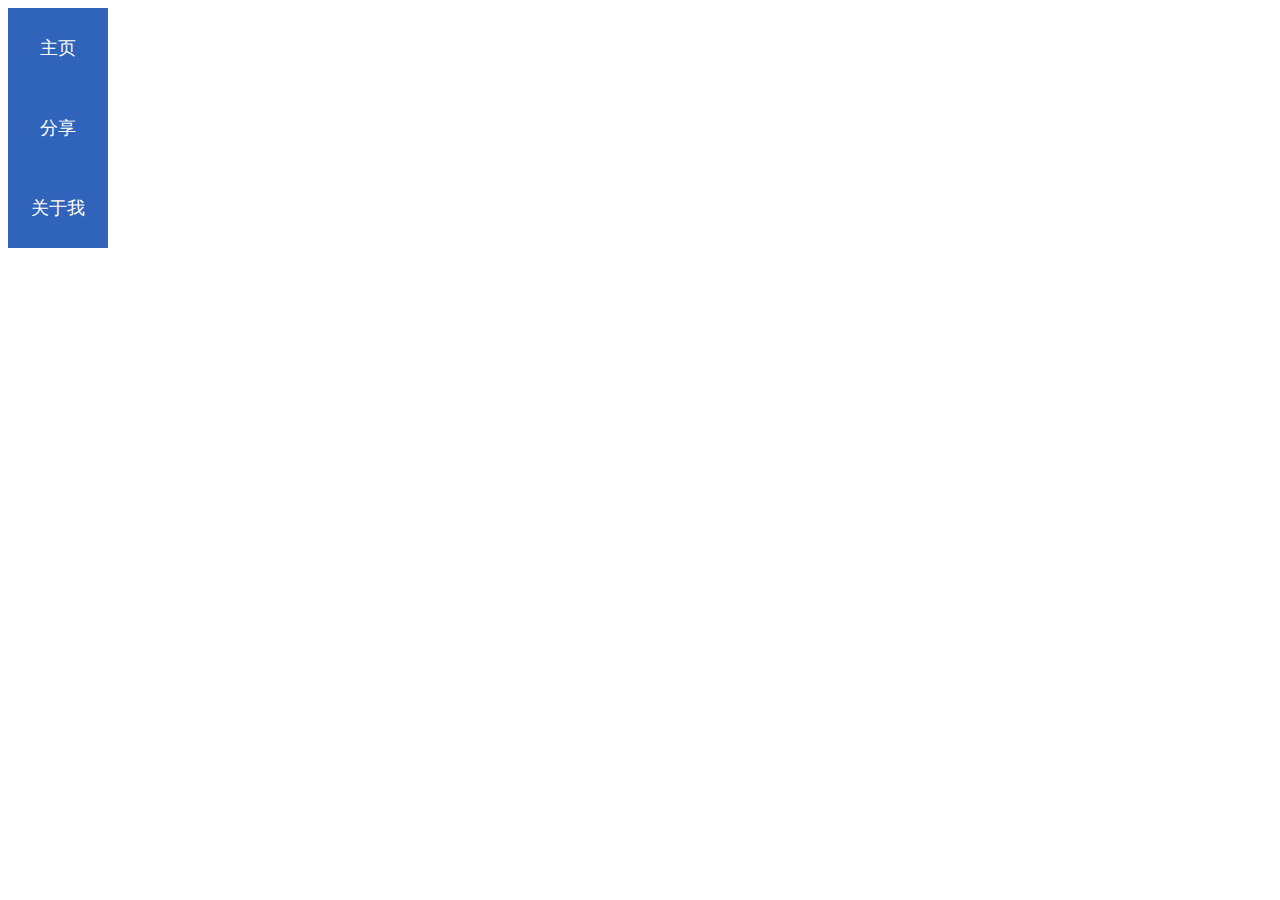
==== index.html @ 342ab754 "Update the entire code framework" ====
<!DOCTYPE html>
<html lang="en">
<head>
    <meta charset="UTF-8">
    <meta http-equiv="X-UA-Compatible" content="IE=edge">
    <meta name="viewport" content="width=device-width, initial-scale=1.0">
    <title>Jiangliuer</title>
    <link rel="stylesheet" href="../css/introduce.css">
</head>
<body>
<div class="navigation">
    <a href="#" >主页</a>
    <a href="./share.html" target="_blank">分享</a>
    <a href="#" >关于我</a>
</div>

</body>
</html>
---- css/introduce.css ----
/* introduce css*/
div a{
    display: block;
    width: 100px;
    height: 80px;
    background-color: #3064bb;
    color: #fff;
    text-decoration: none;
    text-align: center;
    line-height: 80px;
    font-size: 18px;
}

div a:hover{
    background-color: #608dd9;
}
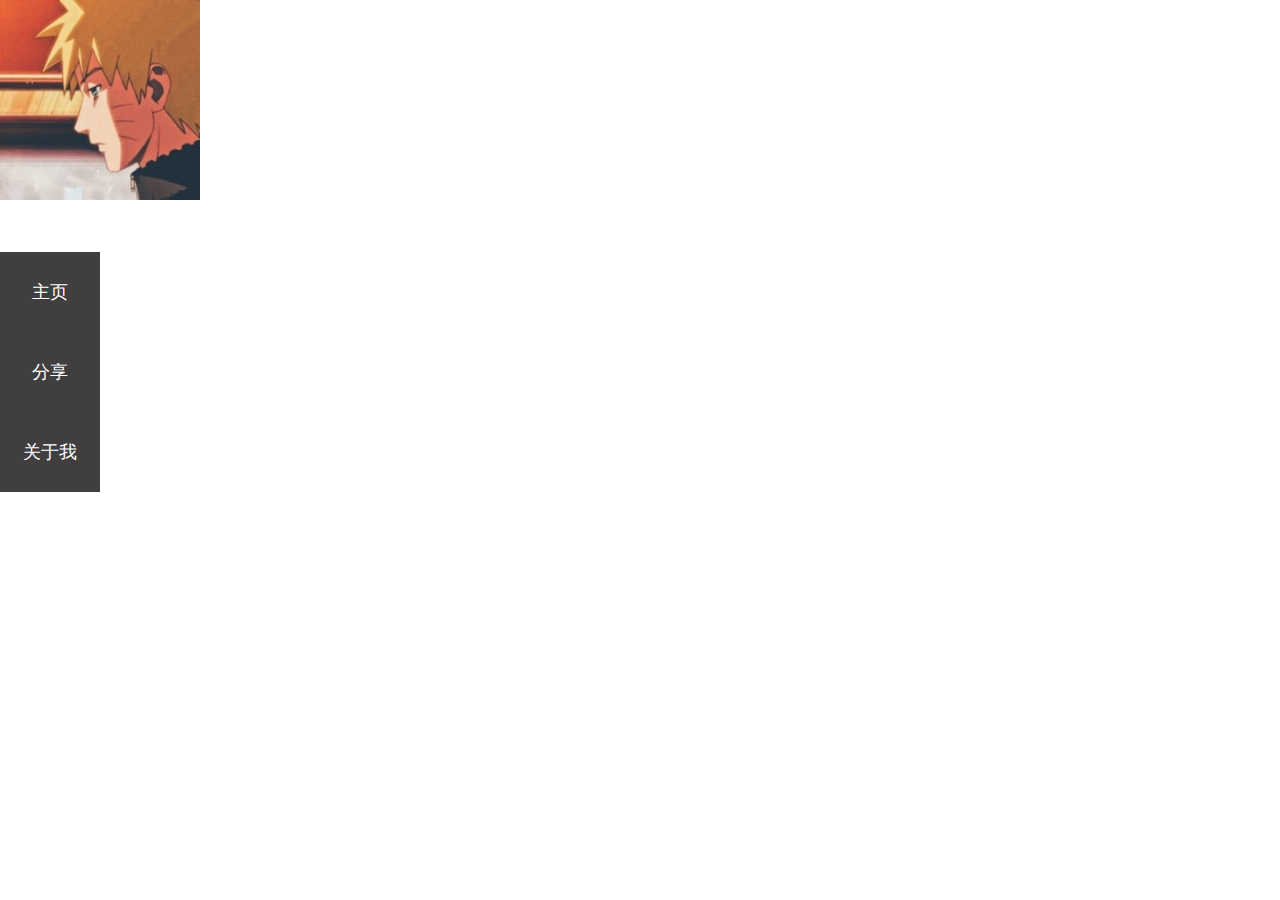
==== commit d75ad1da: "fixbugs" ====
--- a/index.html
+++ b/index.html
@@ -5,12 +5,17 @@
     <meta http-equiv="X-UA-Compatible" content="IE=edge">
     <meta name="viewport" content="width=device-width, initial-scale=1.0">
     <title>Jiangliuer</title>
-    <link rel="stylesheet" href="../css/introduce.css">
+    <link rel="stylesheet" href="./css/introduce.css">
 </head>
 <body>
+
+<div class="log">
+    <img src="./src/logo.jpg" alt="logo">
+</div>
+
 <div class="navigation">
     <a href="#" >主页</a>
-    <a href="./share.html" target="_blank">分享</a>
+    <a href="./page/share.html" target="_blank">分享</a>
     <a href="#" >关于我</a>
 </div>
 
--- a/css/introduce.css
+++ b/css/introduce.css
@@ -1,9 +1,29 @@
 /* introduce css*/
+body {
+    position: relative;
+    background-color: #fff;
+    font-family: Helvetica Neue,Helvetica,PingFang SC,Hiragino Sans GB,Microsoft YaHei,微软雅黑,Arial,sans-serif;
+    font-size: 1.4rem;
+    line-height: 1.7;
+    color: #403e3e;
+    padding: 0;
+    margin: 0;
+    overflow-x: hidden;
+    -moz-text-size-adjust: 100%;
+    text-size-adjust: 100%;
+}
+
+div.navigation{
+    margin-top: 40px;
+    position: absolute;
+    left: 0px;
+}
+
 div a{
     display: block;
     width: 100px;
     height: 80px;
-    background-color: #3064bb;
+    background-color: #403e3e;
     color: #fff;
     text-decoration: none;
     text-align: center;
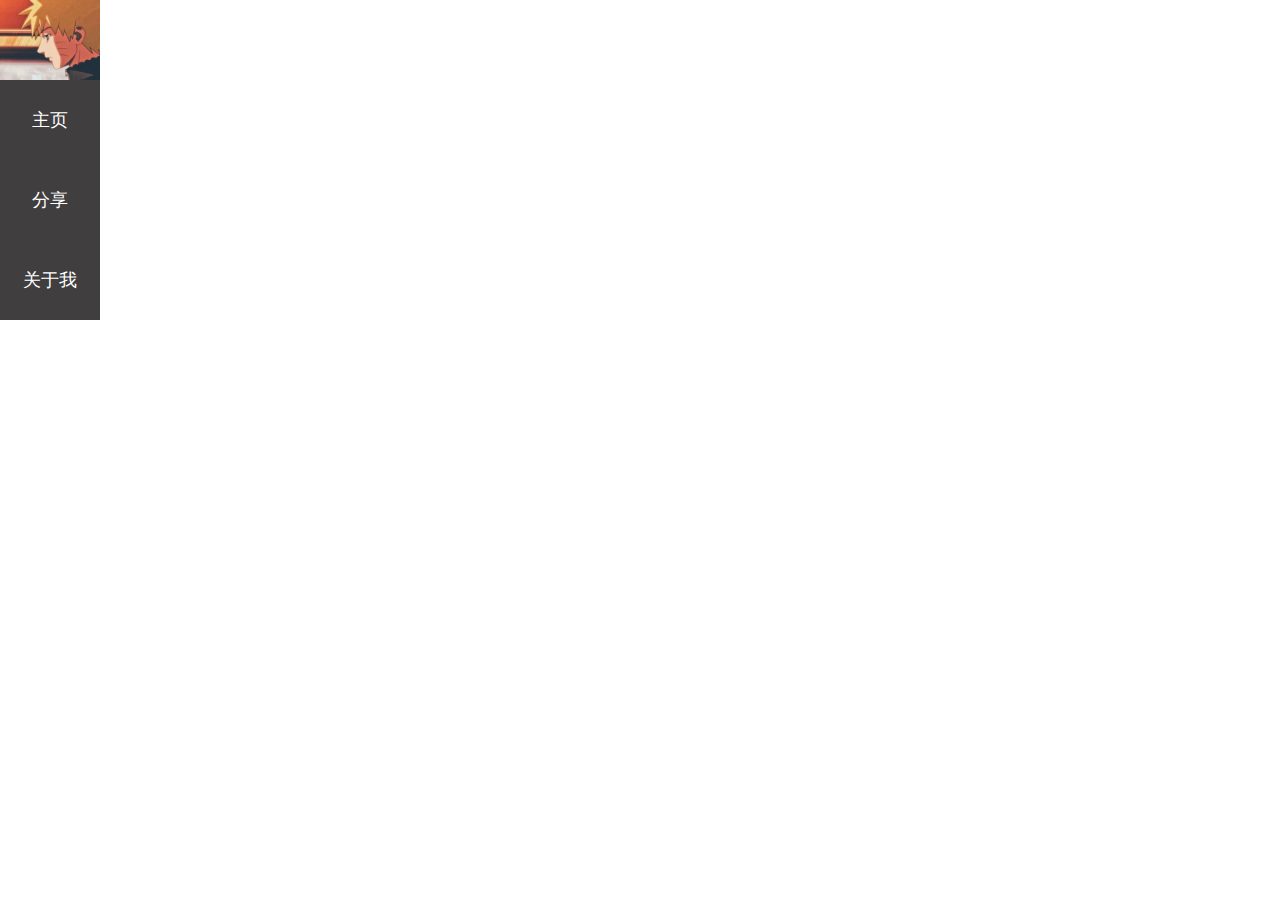
==== commit 5b62fc2c: "fixbugs" ====
--- a/index.html
+++ b/index.html
@@ -8,16 +8,15 @@
     <link rel="stylesheet" href="./css/introduce.css">
 </head>
 <body>
-
-<div class="log">
-    <img src="./src/logo.jpg" alt="logo">
+<div>
+    <div class="log">
+        <img src="./src/logo.jpg" alt="logo" width="100px" height="80px">
+    </div>
+    <div class="navigation">
+        <a href="#" >主页</a>
+        <a href="./page/share.html" target="_blank">分享</a>
+        <a href="#" >关于我</a>
+    </div>
 </div>
-
-<div class="navigation">
-    <a href="#" >主页</a>
-    <a href="./page/share.html" target="_blank">分享</a>
-    <a href="#" >关于我</a>
-</div>
-
 </body>
 </html>--- a/css/introduce.css
+++ b/css/introduce.css
@@ -13,8 +13,11 @@
     text-size-adjust: 100%;
 }
 
+div img{
+    display: block;
+}
 div.navigation{
-    margin-top: 40px;
+    display: block;
     position: absolute;
     left: 0px;
 }
@@ -27,8 +30,11 @@
     color: #fff;
     text-decoration: none;
     text-align: center;
-    line-height: 80px;
+    line-height: 80px; 
     font-size: 18px;
+    /* position: absolute;
+    left: 0px;
+    z-index: 200; */
 }
 
 div a:hover{
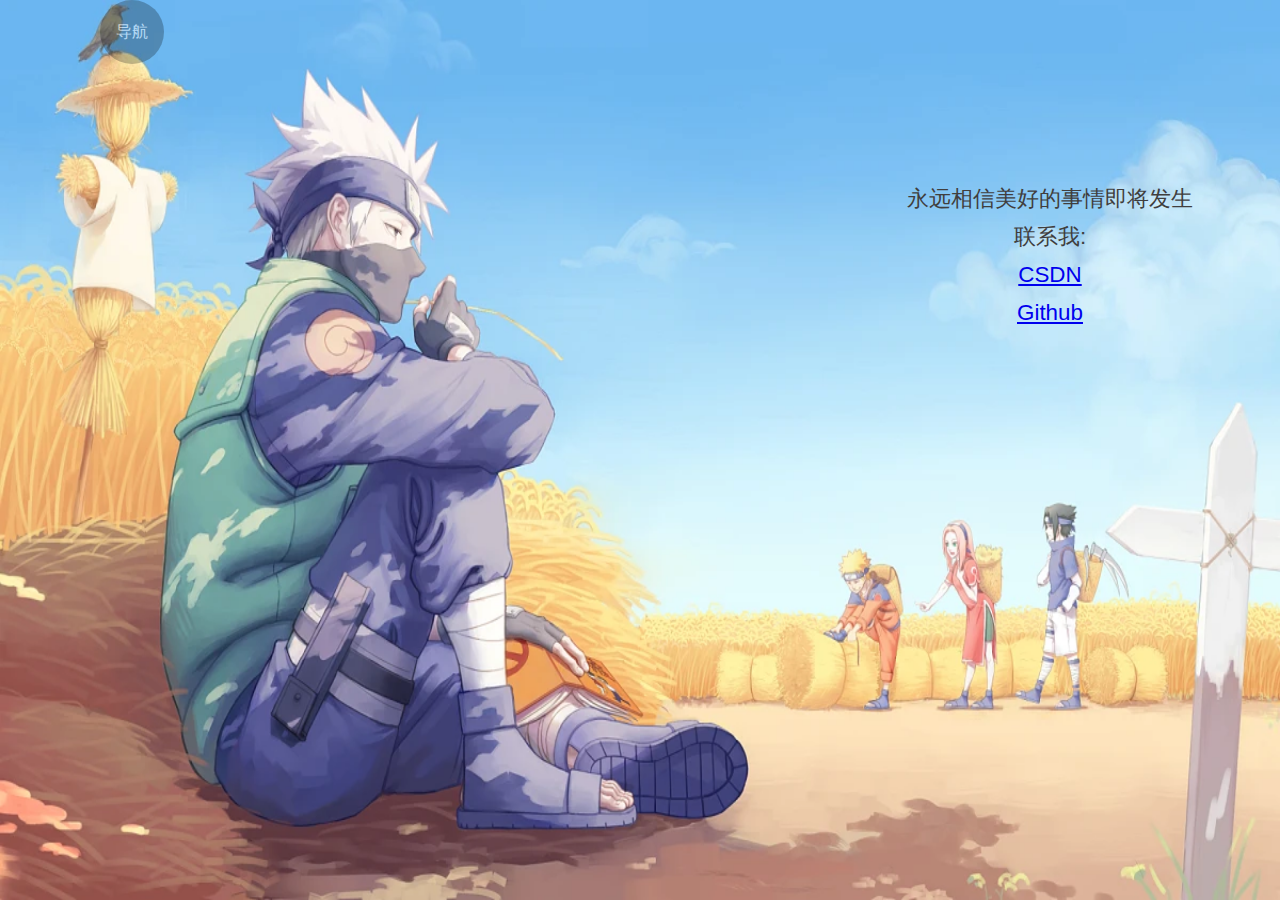
==== commit 2d9da7e1: "fixbugs" ====
--- a/index.html
+++ b/index.html
@@ -9,14 +9,40 @@
 </head>
 <body>
 <div>
-    <div class="log">
-        <img src="./src/logo.jpg" alt="logo" width="100px" height="80px">
+    <div class="intent">
+        <span>永远相信美好的事情即将发生</span>
+        <br>
+        <span>联系我:</span>
+        <br>
+        <a href="https://blog.csdn.net/weixin_51322568?type=blog" target="_blank">CSDN</a>
+        <br>
+        <a href="https://github.com/jiangliuer32" target="_blank">Github</a>
     </div>
-    <div class="navigation">
+
+    <div class="navigation" id="na" style="display:none">
+        <a href="#">
+            <img src="./src/logo.jpg" alt="logo" width="100px" height="80px">
+        </a>
         <a href="#" >主页</a>
         <a href="./page/share.html" target="_blank">分享</a>
         <a href="#" >关于我</a>
     </div>
+    <div class="button">
+        <button class="navigationBar" id="bu"></button>
+    </div>
 </div>
 </body>
+<script>
+  window.onload=function(){
+    var obt=document.getElementById("bu");
+    var odiv=document.getElementById("na");
+  obt.onclick=function(){
+    if(odiv.style.display=="none"){
+    odiv.style.display="block";
+    }
+  else{
+    odiv.style.display="none";
+    }
+      }}
+</script>
 </html>--- a/css/introduce.css
+++ b/css/introduce.css
@@ -11,18 +11,34 @@
     overflow-x: hidden;
     -moz-text-size-adjust: 100%;
     text-size-adjust: 100%;
+    margin:0px;background: url(../src/huoying.webp) no-repeat;background-size:100% 100%;background-attachment:fixed;
+
 }
+
+div.intent{
+    display: block;
+    width: 500px;
+    height: 200px;
+    position: absolute;
+    top: 180px;
+    left: 800px;
+    /* background-color: aqua; */
+    text-align: center;
+
+}
+
+
 
 div img{
     display: block;
 }
 div.navigation{
-    display: block;
     position: absolute;
+    top: 0px;
     left: 0px;
 }
 
-div a{
+.navigation a{
     display: block;
     width: 100px;
     height: 80px;
@@ -31,13 +47,33 @@
     text-decoration: none;
     text-align: center;
     line-height: 80px; 
-    font-size: 18px;
-    /* position: absolute;
-    left: 0px;
-    z-index: 200; */
+    font-size: 18px
 }
 
 div a:hover{
     background-color: #608dd9;
 }
 
+.navigationBar{
+    position: absolute;
+    top: 0px;
+    left: 100px;
+    border: none;
+    height: 4rem;
+    width: 4rem;
+    border-radius: 50%;
+    background-color: rgba(0,0,0,.5);
+    color: #fff;
+    transition: all .3s ease-in-out;
+    opacity: .5
+}
+
+.navigationBar:hover {
+    opacity: 1
+}
+
+.navigationBar:before {
+    content: "导航";
+    font-family: remixicon;
+    font-size: larger
+}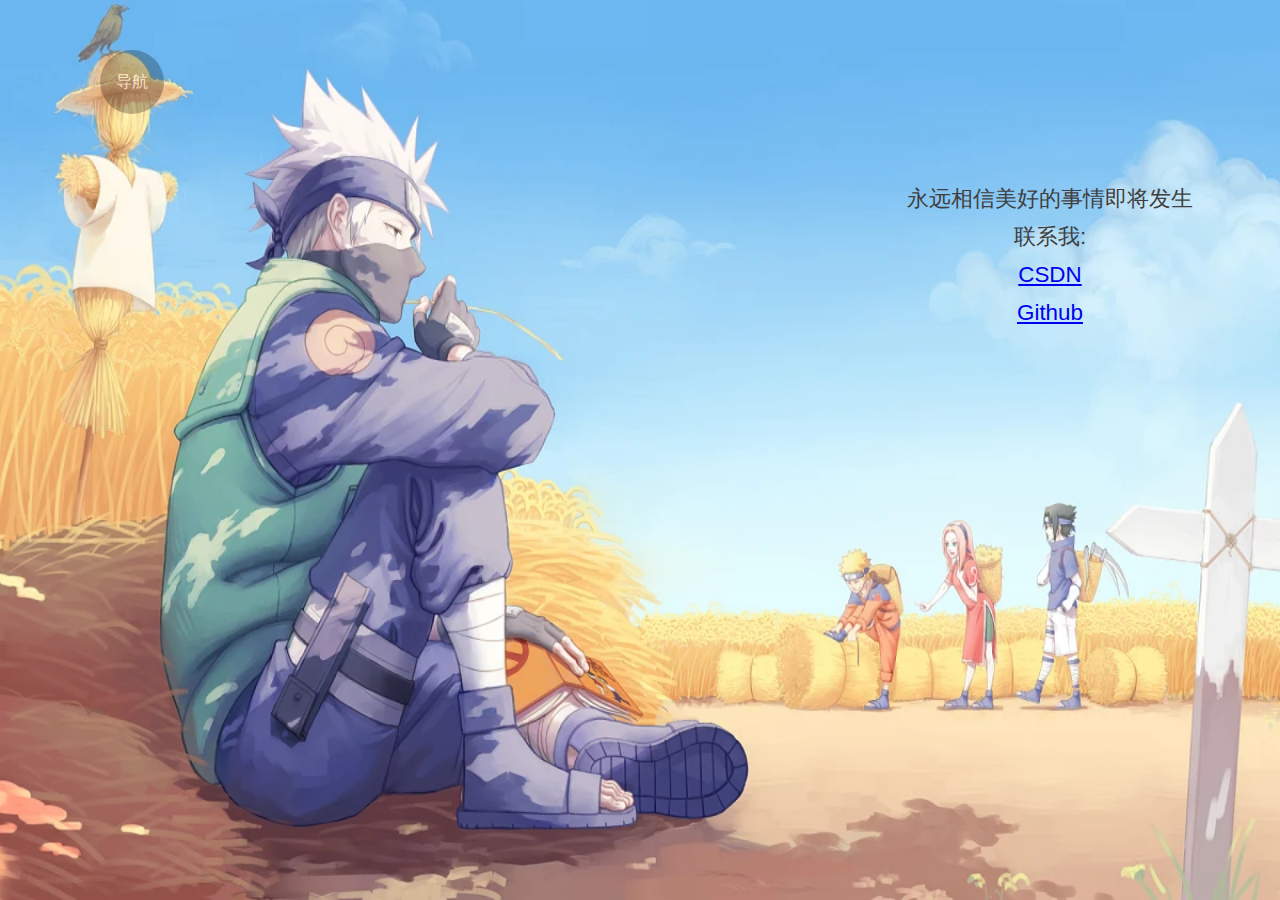
==== commit 1e5c756e: "封装js" ====
--- a/index.html
+++ b/index.html
@@ -20,10 +20,10 @@
     </div>
 
     <div class="navigation" id="na" style="display:none">
-        <a href="#">
+        <a href="https://jiangliuer32.github.io">
             <img src="./src/logo.jpg" alt="logo" width="100px" height="80px">
         </a>
-        <a href="#" >主页</a>
+        <a href="https://jiangliuer32.github.io" >主页</a>
         <a href="./page/share.html" target="_blank">分享</a>
         <a href="#" >关于我</a>
     </div>
--- a/css/introduce.css
+++ b/css/introduce.css
@@ -56,7 +56,7 @@
 
 .navigationBar{
     position: absolute;
-    top: 0px;
+    top: 50px;
     left: 100px;
     border: none;
     height: 4rem;
